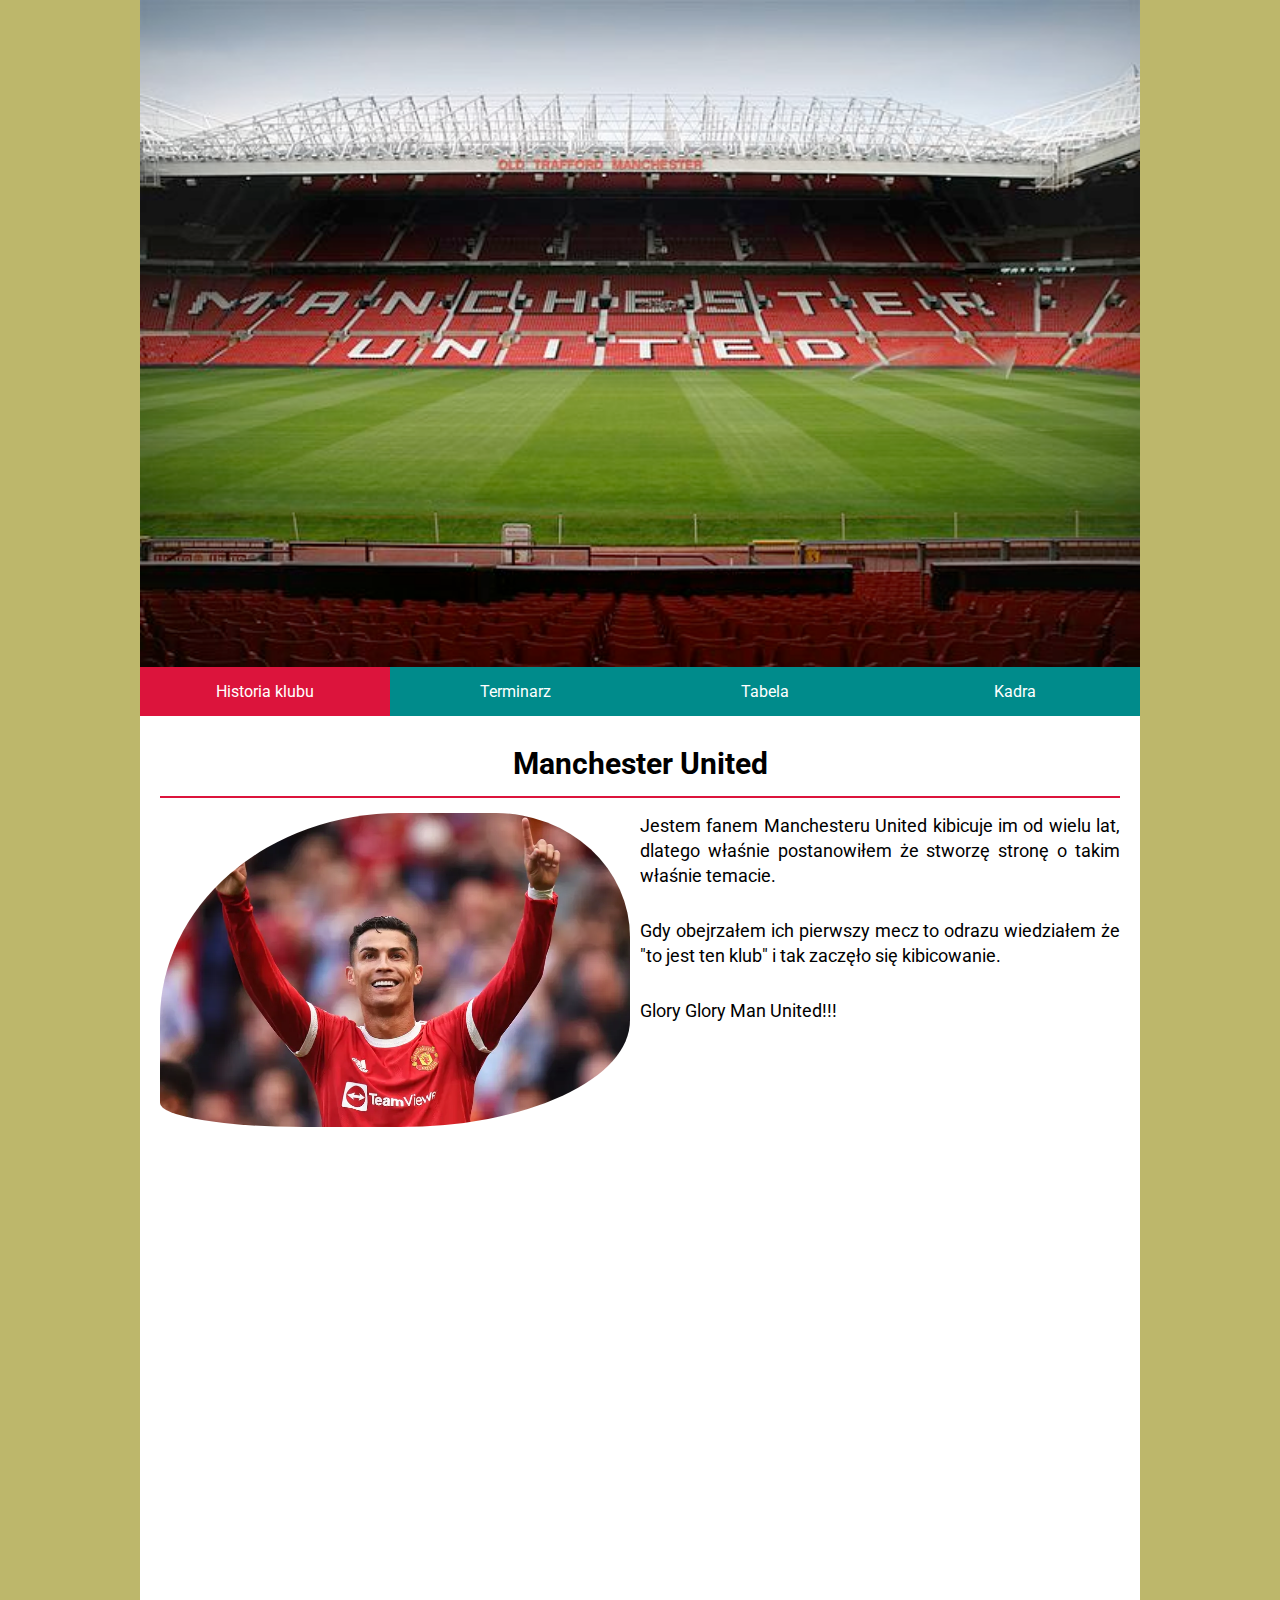
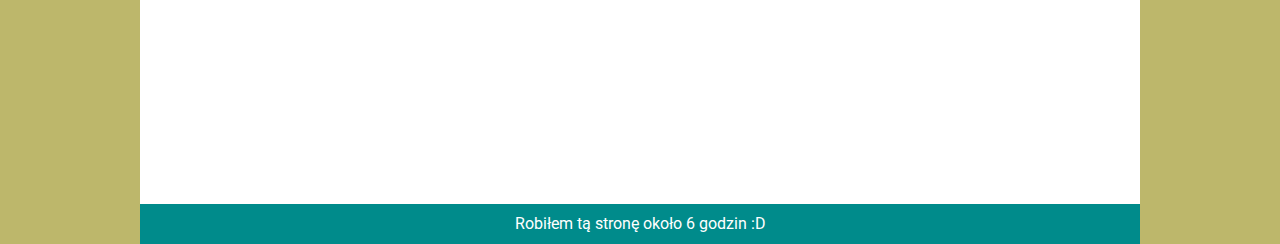
==== index.html @ 96e8a6af "praca1" ====
<!DOCTYPE html>
<html lang="pl">
<head>
    <meta charset="UTF-8">
    <meta http-equiv="X-UA-Compatible" content="IE=edge">
    <meta name="viewport" content="width=device-width, initial-scale=1.0">
    <title>ManUTD</title>
    <link rel="icon" href="favicon.ico">
    <link rel="shortcut icon" href="favicon.ico">
    <link rel="stylesheet" href="style.css">
    <link rel="preconnect" href="https://fonts.googleapis.com">
    <link rel="preconnect" href="https://fonts.gstatic.com" crossorigin>
    <link href="https://fonts.googleapis.com/css2?family=Roboto:ital,wght@1,500&display=swap" rel="stylesheet">
</head>
<body>
    <div id="wrapper"> 
        <header>
            <img src="Old_Trafford.jpg" alt="Old_Trafford"/>
        </header>
        <nav>
            <a class="menu active" href="#">Historia klubu</a><a class="menu" href="#">Terminarz</a><a class="menu" href="#">Tabela</a><a class="menu" href="#">Kadra</a>
        </nav>
        <section>
            <article>
                <h1>Manchester United</h1>
                <p><img class="left" src="ronaldo1.jpg" alt="ulubiony piłkarz" />Jestem fanem Manchesteru United kibicuje im od wielu lat, dlatego właśnie postanowiłem że stworzę stronę o takim właśnie temacie.</p>
                <p>Gdy obejrzałem ich pierwszy mecz to odrazu wiedziałem że "to jest ten klub" i tak zaczęło się kibicowanie.</p>
                <p>Glory Glory Man United!!!</p>
            
            </article>
            <iframe width="1000" height="563" src="https://www.youtube.com/embed/3uU6DkafGn8" title="YouTube video player" frameborder="0" allow="accelerometer; autoplay; clipboard-write; encrypted-media; gyroscope; picture-in-picture" allowfullscreen></iframe>

        </section>
        <footer>
            <p>Robiłem tą stronę około 6 godzin :D</p>

        </footer>
    </div>   
</body>
</html>
---- style.css ----
* {margin: 0; 
   padding: 0;
   font-family: 'Roboto', sans-serif;
   box-sizing: border-box;
}

body {background-color: darkkhaki;
}
#wrapper {
    max-width: 1000px;
    margin: 0 auto;
    background-color: white;

}
header img {
    width: 100%;
    display: block;
}

nav {
    background-color: darkcyan;
}
nav a {}
a.menu {
    display: inline-block;
    width: 25%;
    padding: 15px 30px;
    color: white;
    text-decoration: none;
    text-align: center;
}
a.menu:hover {
    background-color: crimson;
}
.active {
    background-color: crimson;
}
article {
    margin-top:30px;
    margin-bottom: 20px;
    padding: 0 20px;
}
article h1 {
    font-size: 30px;
    text-align: center;
    margin: 2 20% 20% 20%;
    padding-bottom: 15px;
    border-bottom: 2px solid crimson;
}

img.left {
    float:left;
    padding: 0px 10px 100px 0;
    width:50%;
    border-radius: 50% 30%
}

article p {
    text-align: justify;
    line-height: 25px;
    font-size: 18px;
    padding: 15px 0;

}
iframe {
    width: 100%;
}

footer {
    
    height: 40px;
    background-color: darkcyan;
    color: white;
    line-height: 40px;
    text-align: center;
    margin-top: 10px;
}
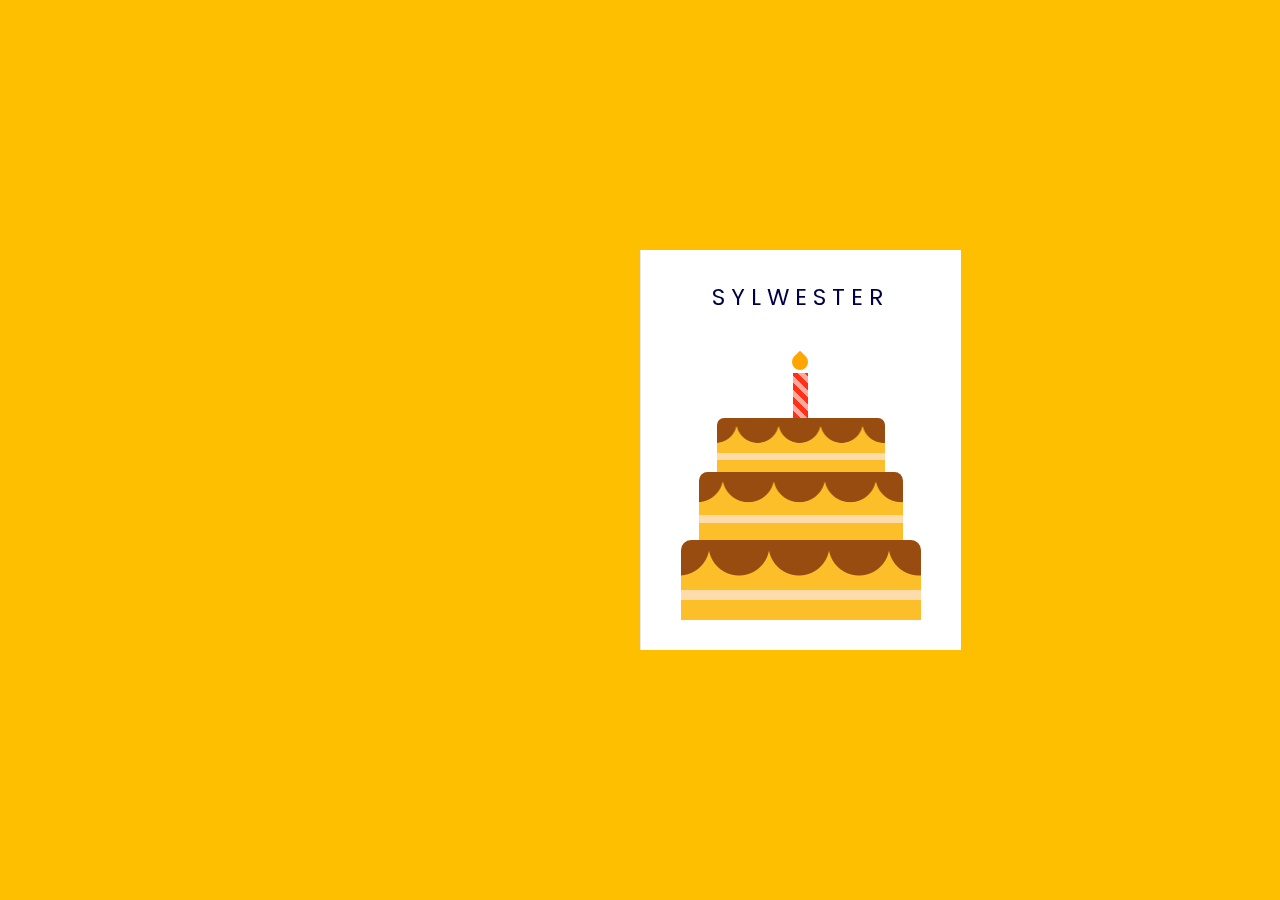
==== commit d3279564: "ZAPROSZENIE" ====
--- a/index.html
+++ b/index.html
@@ -1,40 +1,34 @@
 <!DOCTYPE html>
-<html lang="pl">
-<head>
-    <meta charset="UTF-8">
-    <meta http-equiv="X-UA-Compatible" content="IE=edge">
-    <meta name="viewport" content="width=device-width, initial-scale=1.0">
-    <title>ManUTD</title>
-    <link rel="icon" href="favicon.ico">
-    <link rel="shortcut icon" href="favicon.ico">
-    <link rel="stylesheet" href="style.css">
-    <link rel="preconnect" href="https://fonts.googleapis.com">
-    <link rel="preconnect" href="https://fonts.gstatic.com" crossorigin>
-    <link href="https://fonts.googleapis.com/css2?family=Roboto:ital,wght@1,500&display=swap" rel="stylesheet">
-</head>
-<body>
-    <div id="wrapper"> 
-        <header>
-            <img src="Old_Trafford.jpg" alt="Old_Trafford"/>
-        </header>
-        <nav>
-            <a class="menu active" href="#">Historia klubu</a><a class="menu" href="#">Terminarz</a><a class="menu" href="#">Tabela</a><a class="menu" href="#">Kadra</a>
-        </nav>
-        <section>
-            <article>
-                <h1>Manchester United</h1>
-                <p><img class="left" src="ronaldo1.jpg" alt="ulubiony piłkarz" />Jestem fanem Manchesteru United kibicuje im od wielu lat, dlatego właśnie postanowiłem że stworzę stronę o takim właśnie temacie.</p>
-                <p>Gdy obejrzałem ich pierwszy mecz to odrazu wiedziałem że "to jest ten klub" i tak zaczęło się kibicowanie.</p>
-                <p>Glory Glory Man United!!!</p>
-            
-            </article>
-            <iframe width="1000" height="563" src="https://www.youtube.com/embed/3uU6DkafGn8" title="YouTube video player" frameborder="0" allow="accelerometer; autoplay; clipboard-write; encrypted-media; gyroscope; picture-in-picture" allowfullscreen></iframe>
-
-        </section>
-        <footer>
-            <p>Robiłem tą stronę około 6 godzin :D</p>
-
-        </footer>
-    </div>   
-</body>
+<html lang="en">
+  <head>
+    <meta name="viewport" content="width=device-width, initial-scale=1.0" />
+    <title>ZAPROSZENIE</title>
+    <!-- Google Font-->
+    <link
+      href="https://fonts.googleapis.com/css2?family=Poppins&display=swap"
+      rel="stylesheet"
+    />
+    <!-- Stylesheet -->
+    <link rel="stylesheet" href="style.css" />
+  </head>
+  <body>
+    <div class="card">
+      <div class="outside">
+        <div class="front">
+          <p>SYLWESTER</p>
+          <div class="cake">
+            <div class="top-layer"></div>
+            <div class="middle-layer"></div>
+            <div class="bottom-layer"></div>
+            <div class="candle"></div>
+          </div>
+        </div>
+        <div class="back"></div>
+      </div>
+      <div class="inside">
+        <p>Witaj Tomku chciałbym zaprosić cię na imprezę z okazji Nowego Roku, odbędzie się ona u mnie w domu, zaczyna się o godzinie 20:00</p>
+        <h1>&#127873;</h1>
+      </div>
+    </div>
+  </body>
 </html>--- a/style.css
+++ b/style.css
@@ -1,77 +1,141 @@
-* {margin: 0; 
-   padding: 0;
-   font-family: 'Roboto', sans-serif;
-   box-sizing: border-box;
+* {
+  padding: 0;
+  margin: 0;
+  box-sizing: border-box;
+  font-family: "Poppins", sans-serif;
 }
-
-body {background-color: darkkhaki;
+body {
+  background-color: #fdbf00;
 }
-#wrapper {
-    max-width: 1000px;
-    margin: 0 auto;
-    background-color: white;
-
+.card {
+  width: 640px;
+  height: 400px;
+  position: absolute;
+  margin: auto;
+  left: 0;
+  right: 0;
+  top: 0;
+  bottom: 0;
+  -webkit-perspective: 1200px;
+  perspective: 1200px;
+  transition: 1s;
 }
-header img {
-    width: 100%;
-    display: block;
+.card:hover {
+  transform: rotate(-5deg);
 }
-
-nav {
-    background-color: darkcyan;
+.card:hover .outside {
+  transform: rotateY(-130deg);
 }
-nav a {}
-a.menu {
-    display: inline-block;
-    width: 25%;
-    padding: 15px 30px;
-    color: white;
-    text-decoration: none;
-    text-align: center;
+.outside,
+.inside {
+  height: 100%;
+  width: 50%;
+  position: absolute;
+  left: 50.1%;
 }
-a.menu:hover {
-    background-color: crimson;
+.inside {
+  background: linear-gradient(to right, #e7e7e7, #ffffff 30%);
+  line-height: 3;
+  padding: 0 20px;
+  text-align: center;
+  display: flex;
+  flex-direction: column;
+  justify-content: space-around;
+  align-items: center;
+  left: 50%;
 }
-.active {
-    background-color: crimson;
+.outside {
+  -webkit-transform-style: preserve-3d;
+  transform-style: preserve-3d;
+  z-index: 1;
+  transform-origin: left;
+  transition: 2s;
+  cursor: pointer;
 }
-article {
-    margin-top:30px;
-    margin-bottom: 20px;
-    padding: 0 20px;
+.front,
+.back {
+  height: 100%;
+  width: 100%;
+  position: absolute;
+  -webkit-backface-visibility: hidden;
+  backface-visibility: hidden;
+  transform: rotateX(0deg);
 }
-article h1 {
-    font-size: 30px;
-    text-align: center;
-    margin: 2 20% 20% 20%;
-    padding-bottom: 15px;
-    border-bottom: 2px solid crimson;
+.front {
+  background-color: #ffffff;
 }
-
-img.left {
-    float:left;
-    padding: 0px 10px 100px 0;
-    width:50%;
-    border-radius: 50% 30%
+.back {
+  transform: rotateY(180deg);
+  background: linear-gradient(to left, #e7e7e7, #ffffff 30%);
 }
-
-article p {
-    text-align: justify;
-    line-height: 25px;
-    font-size: 18px;
-    padding: 15px 0;
-
+.cake {
+  width: 100%;
+  position: absolute;
+  bottom: 30px;
 }
-iframe {
-    width: 100%;
+.top-layer,
+.middle-layer,
+.bottom-layer {
+  height: 80px;
+  width: 240px;
+  background-repeat: repeat;
+  background-size: 60px 100px;
+  background-position: 28px 0;
+  background-image: linear-gradient(
+      transparent 50px,
+      #fedbab 50px,
+      #fedbab 60px,
+      transparent 60px
+    ),
+    radial-gradient(circle at 30px 5px, #994c10 30px, #fcbf29 31px);
+  border-radius: 10px 10px 0 0;
+  position: relative;
+  margin: auto;
 }
-
-footer {
-    
-    height: 40px;
-    background-color: darkcyan;
-    color: white;
-    line-height: 40px;
-    text-align: center;
-    margin-top: 10px;
+.middle-layer {
+  transform: scale(0.85);
+  top: 6px;
+}
+.top-layer {
+  transform: scale(0.7);
+  top: 26px;
+}
+.candle {
+  height: 45px;
+  width: 15px;
+  background: repeating-linear-gradient(
+    45deg,
+    #fd3018 0,
+    #fd3018 5px,
+    #ffa89e 5px,
+    #ffa89e 10px
+  );
+  position: absolute;
+  margin: auto;
+  left: 0;
+  right: 0;
+  bottom: 202px;
+}
+.candle:before {
+  content: "";
+  position: absolute;
+  height: 16px;
+  width: 16px;
+  background-color: #ffa500;
+  border-radius: 0 50% 50% 50%;
+  bottom: 48px;
+  transform: rotate(45deg);
+  left: -1px;
+}
+.outside p {
+  font-size: 23px;
+  text-transform: uppercase;
+  margin-top: 30px;
+  text-align: center;
+  letter-spacing: 6px;
+  color: #000046;
+}
+.inside h1 {
+  font-size: 120px;
+  line-height: 120px;
 }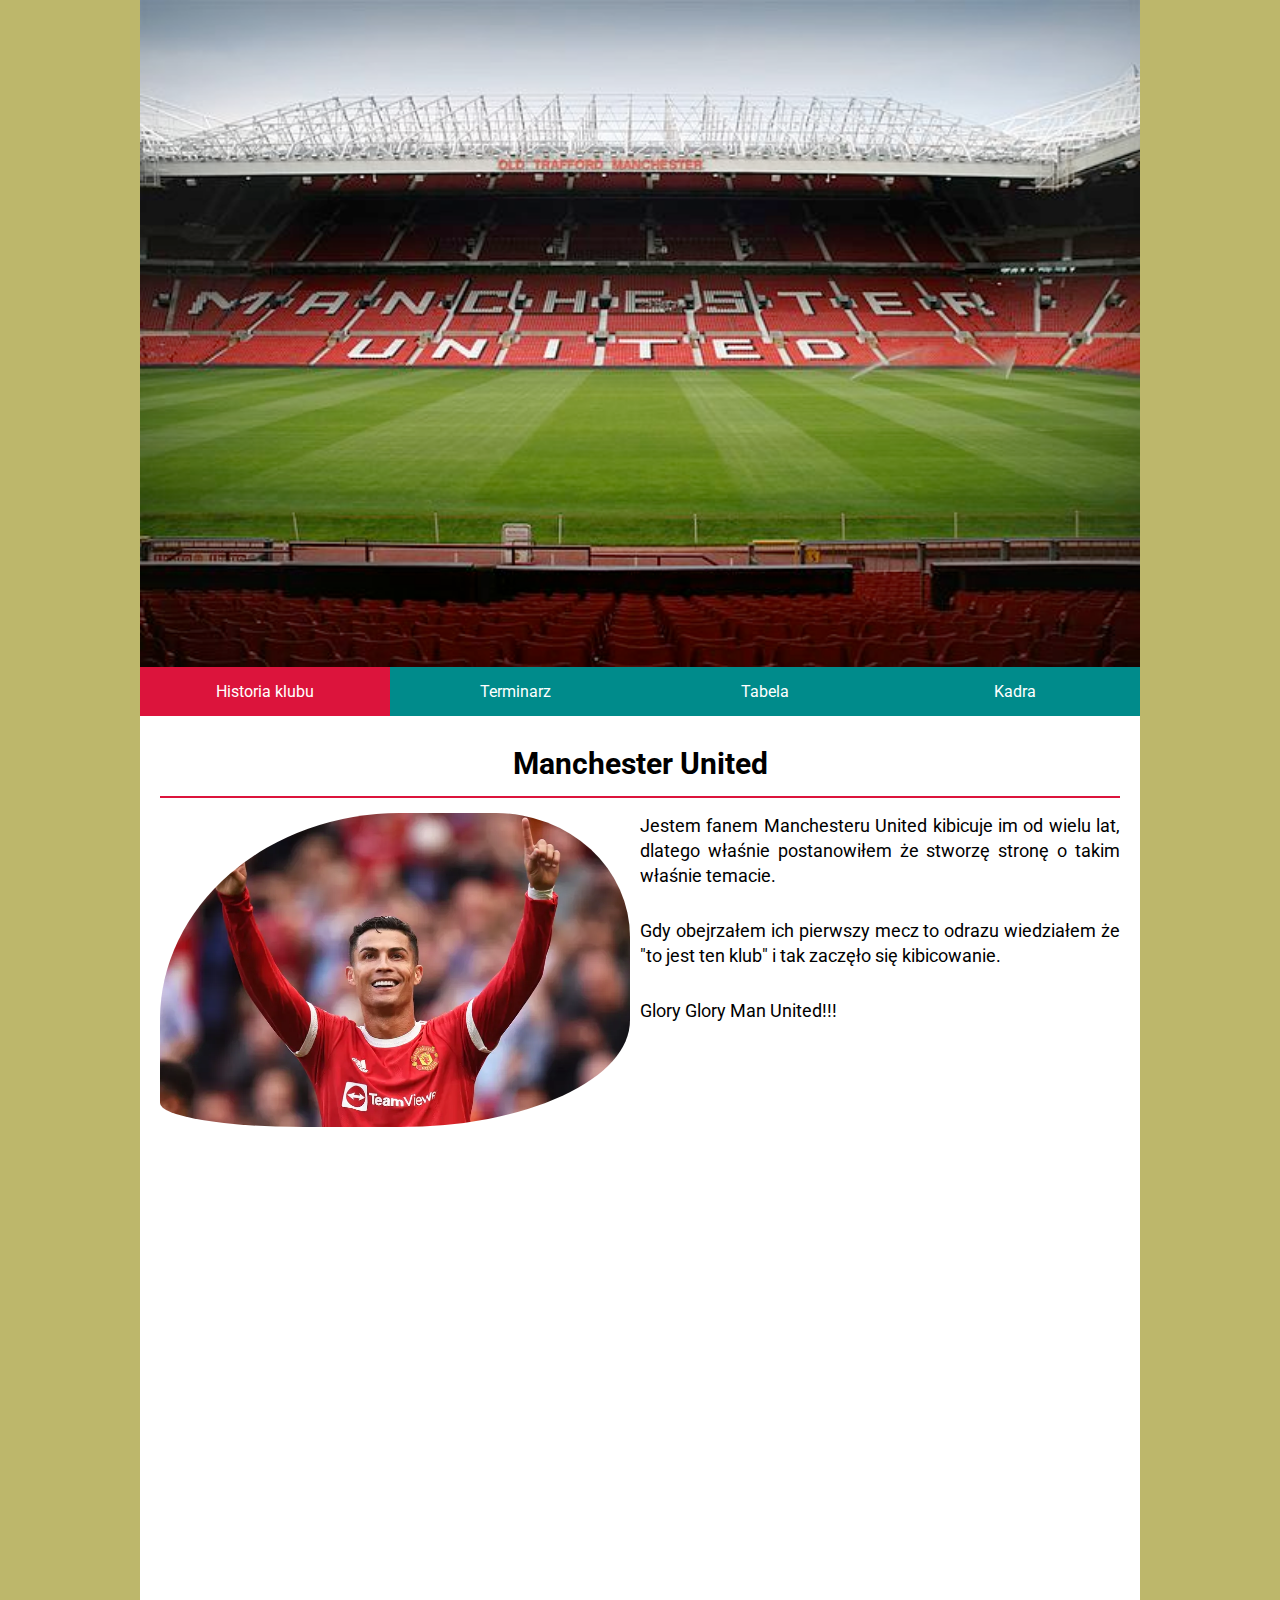
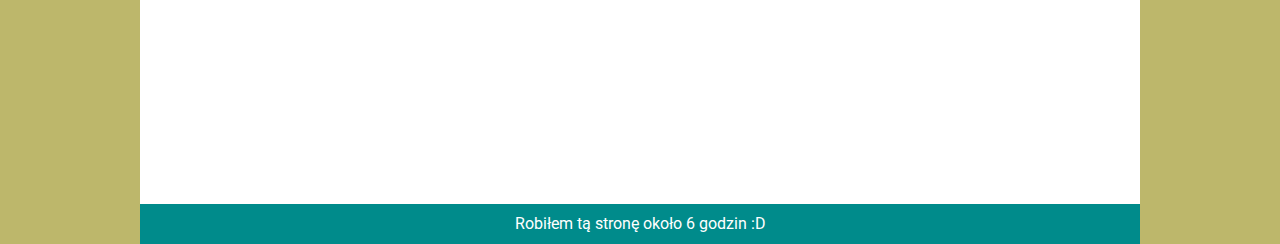
==== commit 0bc51f72: "Add files via upload" ====
--- a/index.html
+++ b/index.html
@@ -1,34 +1,40 @@
 <!DOCTYPE html>
-<html lang="en">
-  <head>
-    <meta name="viewport" content="width=device-width, initial-scale=1.0" />
-    <title>ZAPROSZENIE</title>
-    <!-- Google Font-->
-    <link
-      href="https://fonts.googleapis.com/css2?family=Poppins&display=swap"
-      rel="stylesheet"
-    />
-    <!-- Stylesheet -->
-    <link rel="stylesheet" href="style.css" />
-  </head>
-  <body>
-    <div class="card">
-      <div class="outside">
-        <div class="front">
-          <p>SYLWESTER</p>
-          <div class="cake">
-            <div class="top-layer"></div>
-            <div class="middle-layer"></div>
-            <div class="bottom-layer"></div>
-            <div class="candle"></div>
-          </div>
-        </div>
-        <div class="back"></div>
-      </div>
-      <div class="inside">
-        <p>Witaj Tomku chciałbym zaprosić cię na imprezę z okazji Nowego Roku, odbędzie się ona u mnie w domu, zaczyna się o godzinie 20:00</p>
-        <h1>&#127873;</h1>
-      </div>
-    </div>
-  </body>
+<html lang="pl">
+<head>
+    <meta charset="UTF-8">
+    <meta http-equiv="X-UA-Compatible" content="IE=edge">
+    <meta name="viewport" content="width=device-width, initial-scale=1.0">
+    <title>ManUTD</title>
+    <link rel="icon" href="favicon.ico">
+    <link rel="shortcut icon" href="favicon.ico">
+    <link rel="stylesheet" href="style.css">
+    <link rel="preconnect" href="https://fonts.googleapis.com">
+    <link rel="preconnect" href="https://fonts.gstatic.com" crossorigin>
+    <link href="https://fonts.googleapis.com/css2?family=Roboto:ital,wght@1,500&display=swap" rel="stylesheet">
+</head>
+<body>
+    <div id="wrapper"> 
+        <header>
+            <img src="Old_Trafford.jpg" alt="Old_Trafford"/>
+        </header>
+        <nav>
+            <a class="menu active" href="#">Historia klubu</a><a class="menu" href="#">Terminarz</a><a class="menu" href="#">Tabela</a><a class="menu" href="#">Kadra</a>
+        </nav>
+        <section>
+            <article>
+                <h1>Manchester United</h1>
+                <p><img class="left" src="ronaldo1.jpg" alt="ulubiony piłkarz" />Jestem fanem Manchesteru United kibicuje im od wielu lat, dlatego właśnie postanowiłem że stworzę stronę o takim właśnie temacie.</p>
+                <p>Gdy obejrzałem ich pierwszy mecz to odrazu wiedziałem że "to jest ten klub" i tak zaczęło się kibicowanie.</p>
+                <p>Glory Glory Man United!!!</p>
+            
+            </article>
+            <iframe width="1000" height="563" src="https://www.youtube.com/embed/3uU6DkafGn8" title="YouTube video player" frameborder="0" allow="accelerometer; autoplay; clipboard-write; encrypted-media; gyroscope; picture-in-picture" allowfullscreen></iframe>
+
+        </section>
+        <footer>
+            <p>Robiłem tą stronę około 6 godzin :D</p>
+
+        </footer>
+    </div>   
+</body>
 </html>--- a/style.css
+++ b/style.css
@@ -1,141 +1,77 @@
-* {
-  padding: 0;
-  margin: 0;
-  box-sizing: border-box;
-  font-family: "Poppins", sans-serif;
+* {margin: 0; 
+   padding: 0;
+   font-family: 'Roboto', sans-serif;
+   box-sizing: border-box;
 }
-body {
-  background-color: #fdbf00;
+
+body {background-color: darkkhaki;
 }
-.card {
-  width: 640px;
-  height: 400px;
-  position: absolute;
-  margin: auto;
-  left: 0;
-  right: 0;
-  top: 0;
-  bottom: 0;
-  -webkit-perspective: 1200px;
-  perspective: 1200px;
-  transition: 1s;
+#wrapper {
+    max-width: 1000px;
+    margin: 0 auto;
+    background-color: white;
+
 }
-.card:hover {
-  transform: rotate(-5deg);
+header img {
+    width: 100%;
+    display: block;
 }
-.card:hover .outside {
-  transform: rotateY(-130deg);
+
+nav {
+    background-color: darkcyan;
 }
-.outside,
-.inside {
-  height: 100%;
-  width: 50%;
-  position: absolute;
-  left: 50.1%;
+nav a {}
+a.menu {
+    display: inline-block;
+    width: 25%;
+    padding: 15px 30px;
+    color: white;
+    text-decoration: none;
+    text-align: center;
 }
-.inside {
-  background: linear-gradient(to right, #e7e7e7, #ffffff 30%);
-  line-height: 3;
-  padding: 0 20px;
-  text-align: center;
-  display: flex;
-  flex-direction: column;
-  justify-content: space-around;
-  align-items: center;
-  left: 50%;
+a.menu:hover {
+    background-color: crimson;
 }
-.outside {
-  -webkit-transform-style: preserve-3d;
-  transform-style: preserve-3d;
-  z-index: 1;
-  transform-origin: left;
-  transition: 2s;
-  cursor: pointer;
+.active {
+    background-color: crimson;
 }
-.front,
-.back {
-  height: 100%;
-  width: 100%;
-  position: absolute;
-  -webkit-backface-visibility: hidden;
-  backface-visibility: hidden;
-  transform: rotateX(0deg);
+article {
+    margin-top:30px;
+    margin-bottom: 20px;
+    padding: 0 20px;
 }
-.front {
-  background-color: #ffffff;
+article h1 {
+    font-size: 30px;
+    text-align: center;
+    margin: 2 20% 20% 20%;
+    padding-bottom: 15px;
+    border-bottom: 2px solid crimson;
 }
-.back {
-  transform: rotateY(180deg);
-  background: linear-gradient(to left, #e7e7e7, #ffffff 30%);
+
+img.left {
+    float:left;
+    padding: 0px 10px 100px 0;
+    width:50%;
+    border-radius: 50% 30%
 }
-.cake {
-  width: 100%;
-  position: absolute;
-  bottom: 30px;
+
+article p {
+    text-align: justify;
+    line-height: 25px;
+    font-size: 18px;
+    padding: 15px 0;
+
 }
-.top-layer,
-.middle-layer,
-.bottom-layer {
-  height: 80px;
-  width: 240px;
-  background-repeat: repeat;
-  background-size: 60px 100px;
-  background-position: 28px 0;
-  background-image: linear-gradient(
-      transparent 50px,
-      #fedbab 50px,
-      #fedbab 60px,
-      transparent 60px
-    ),
-    radial-gradient(circle at 30px 5px, #994c10 30px, #fcbf29 31px);
-  border-radius: 10px 10px 0 0;
-  position: relative;
-  margin: auto;
+iframe {
+    width: 100%;
 }
-.middle-layer {
-  transform: scale(0.85);
-  top: 6px;
-}
-.top-layer {
-  transform: scale(0.7);
-  top: 26px;
-}
-.candle {
-  height: 45px;
-  width: 15px;
-  background: repeating-linear-gradient(
-    45deg,
-    #fd3018 0,
-    #fd3018 5px,
-    #ffa89e 5px,
-    #ffa89e 10px
-  );
-  position: absolute;
-  margin: auto;
-  left: 0;
-  right: 0;
-  bottom: 202px;
-}
-.candle:before {
-  content: "";
-  position: absolute;
-  height: 16px;
-  width: 16px;
-  background-color: #ffa500;
-  border-radius: 0 50% 50% 50%;
-  bottom: 48px;
-  transform: rotate(45deg);
-  left: -1px;
-}
-.outside p {
-  font-size: 23px;
-  text-transform: uppercase;
-  margin-top: 30px;
-  text-align: center;
-  letter-spacing: 6px;
-  color: #000046;
-}
-.inside h1 {
-  font-size: 120px;
-  line-height: 120px;
+
+footer {
+    
+    height: 40px;
+    background-color: darkcyan;
+    color: white;
+    line-height: 40px;
+    text-align: center;
+    margin-top: 10px;
 }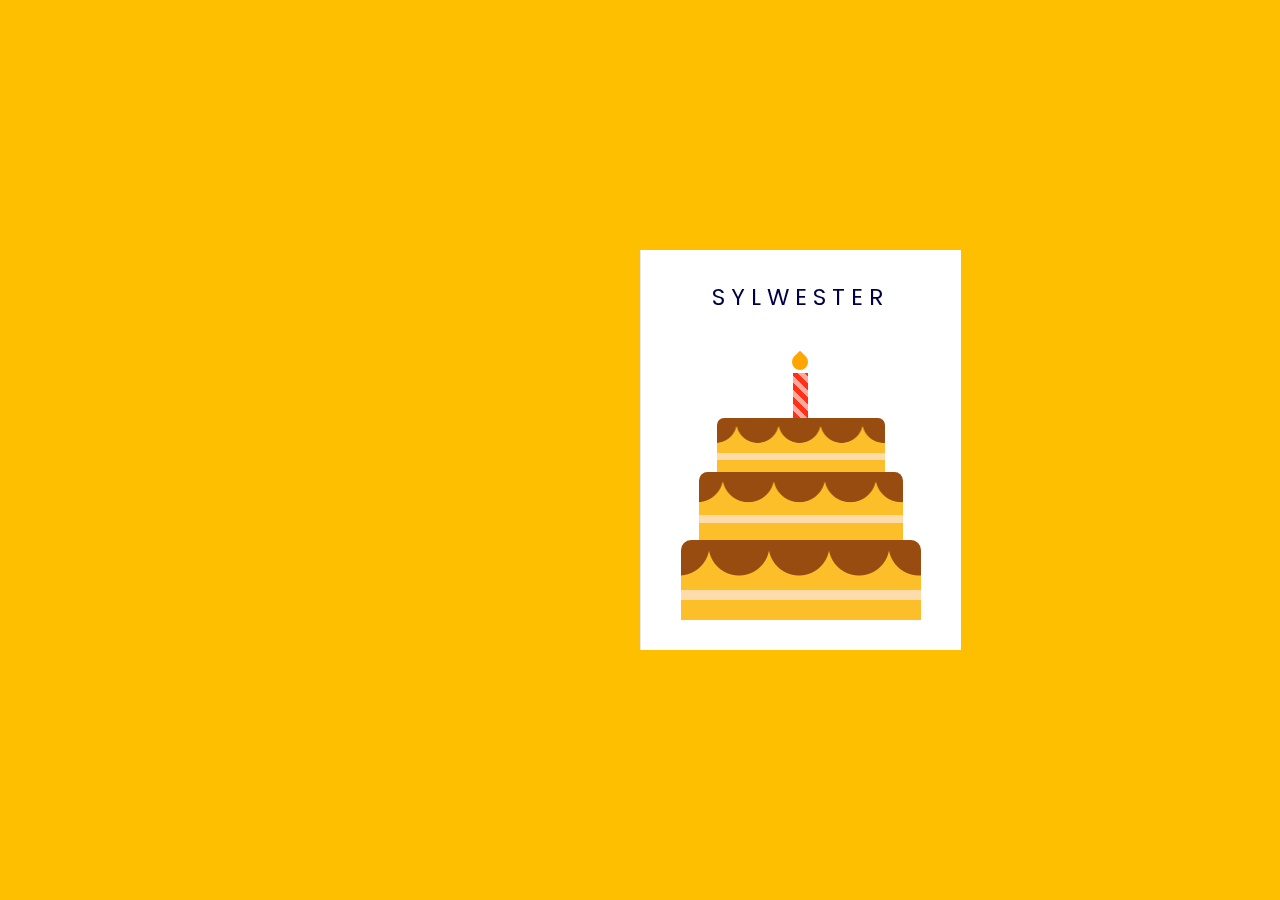
==== commit 7169d957: "Add files via upload" ====
--- a/index.html
+++ b/index.html
@@ -1,40 +1,34 @@
 <!DOCTYPE html>
-<html lang="pl">
-<head>
-    <meta charset="UTF-8">
-    <meta http-equiv="X-UA-Compatible" content="IE=edge">
-    <meta name="viewport" content="width=device-width, initial-scale=1.0">
-    <title>ManUTD</title>
-    <link rel="icon" href="favicon.ico">
-    <link rel="shortcut icon" href="favicon.ico">
-    <link rel="stylesheet" href="style.css">
-    <link rel="preconnect" href="https://fonts.googleapis.com">
-    <link rel="preconnect" href="https://fonts.gstatic.com" crossorigin>
-    <link href="https://fonts.googleapis.com/css2?family=Roboto:ital,wght@1,500&display=swap" rel="stylesheet">
-</head>
-<body>
-    <div id="wrapper"> 
-        <header>
-            <img src="Old_Trafford.jpg" alt="Old_Trafford"/>
-        </header>
-        <nav>
-            <a class="menu active" href="#">Historia klubu</a><a class="menu" href="#">Terminarz</a><a class="menu" href="#">Tabela</a><a class="menu" href="#">Kadra</a>
-        </nav>
-        <section>
-            <article>
-                <h1>Manchester United</h1>
-                <p><img class="left" src="ronaldo1.jpg" alt="ulubiony piłkarz" />Jestem fanem Manchesteru United kibicuje im od wielu lat, dlatego właśnie postanowiłem że stworzę stronę o takim właśnie temacie.</p>
-                <p>Gdy obejrzałem ich pierwszy mecz to odrazu wiedziałem że "to jest ten klub" i tak zaczęło się kibicowanie.</p>
-                <p>Glory Glory Man United!!!</p>
-            
-            </article>
-            <iframe width="1000" height="563" src="https://www.youtube.com/embed/3uU6DkafGn8" title="YouTube video player" frameborder="0" allow="accelerometer; autoplay; clipboard-write; encrypted-media; gyroscope; picture-in-picture" allowfullscreen></iframe>
-
-        </section>
-        <footer>
-            <p>Robiłem tą stronę około 6 godzin :D</p>
-
-        </footer>
-    </div>   
-</body>
+<html lang="en">
+  <head>
+    <meta name="viewport" content="width=device-width, initial-scale=1.0" />
+    <title>ZAPROSZENIE</title>
+    <!-- Google Font-->
+    <link
+      href="https://fonts.googleapis.com/css2?family=Poppins&display=swap"
+      rel="stylesheet"
+    />
+    <!-- Stylesheet -->
+    <link rel="stylesheet" href="style.css" />
+  </head>
+  <body>
+    <div class="card">
+      <div class="outside">
+        <div class="front">
+          <p>SYLWESTER</p>
+          <div class="cake">
+            <div class="top-layer"></div>
+            <div class="middle-layer"></div>
+            <div class="bottom-layer"></div>
+            <div class="candle"></div>
+          </div>
+        </div>
+        <div class="back"></div>
+      </div>
+      <div class="inside">
+        <p>Witaj Tomku chciałbym zaprosić cię na imprezę z okazji Nowego Roku, odbędzie się ona u mnie w domu, zaczyna się o godzinie 20:00</p>
+        <h1>&#127873;</h1>
+      </div>
+    </div>
+  </body>
 </html>--- a/style.css
+++ b/style.css
@@ -1,77 +1,141 @@
-* {margin: 0; 
-   padding: 0;
-   font-family: 'Roboto', sans-serif;
-   box-sizing: border-box;
+* {
+  padding: 0;
+  margin: 0;
+  box-sizing: border-box;
+  font-family: "Poppins", sans-serif;
 }
-
-body {background-color: darkkhaki;
+body {
+  background-color: #fdbf00;
 }
-#wrapper {
-    max-width: 1000px;
-    margin: 0 auto;
-    background-color: white;
-
+.card {
+  width: 640px;
+  height: 400px;
+  position: absolute;
+  margin: auto;
+  left: 0;
+  right: 0;
+  top: 0;
+  bottom: 0;
+  -webkit-perspective: 1200px;
+  perspective: 1200px;
+  transition: 1s;
 }
-header img {
-    width: 100%;
-    display: block;
+.card:hover {
+  transform: rotate(-5deg);
 }
-
-nav {
-    background-color: darkcyan;
+.card:hover .outside {
+  transform: rotateY(-130deg);
 }
-nav a {}
-a.menu {
-    display: inline-block;
-    width: 25%;
-    padding: 15px 30px;
-    color: white;
-    text-decoration: none;
-    text-align: center;
+.outside,
+.inside {
+  height: 100%;
+  width: 50%;
+  position: absolute;
+  left: 50.1%;
 }
-a.menu:hover {
-    background-color: crimson;
+.inside {
+  background: linear-gradient(to right, #e7e7e7, #ffffff 30%);
+  line-height: 3;
+  padding: 0 20px;
+  text-align: center;
+  display: flex;
+  flex-direction: column;
+  justify-content: space-around;
+  align-items: center;
+  left: 50%;
 }
-.active {
-    background-color: crimson;
+.outside {
+  -webkit-transform-style: preserve-3d;
+  transform-style: preserve-3d;
+  z-index: 1;
+  transform-origin: left;
+  transition: 2s;
+  cursor: pointer;
 }
-article {
-    margin-top:30px;
-    margin-bottom: 20px;
-    padding: 0 20px;
+.front,
+.back {
+  height: 100%;
+  width: 100%;
+  position: absolute;
+  -webkit-backface-visibility: hidden;
+  backface-visibility: hidden;
+  transform: rotateX(0deg);
 }
-article h1 {
-    font-size: 30px;
-    text-align: center;
-    margin: 2 20% 20% 20%;
-    padding-bottom: 15px;
-    border-bottom: 2px solid crimson;
+.front {
+  background-color: #ffffff;
 }
-
-img.left {
-    float:left;
-    padding: 0px 10px 100px 0;
-    width:50%;
-    border-radius: 50% 30%
+.back {
+  transform: rotateY(180deg);
+  background: linear-gradient(to left, #e7e7e7, #ffffff 30%);
 }
-
-article p {
-    text-align: justify;
-    line-height: 25px;
-    font-size: 18px;
-    padding: 15px 0;
-
+.cake {
+  width: 100%;
+  position: absolute;
+  bottom: 30px;
 }
-iframe {
-    width: 100%;
+.top-layer,
+.middle-layer,
+.bottom-layer {
+  height: 80px;
+  width: 240px;
+  background-repeat: repeat;
+  background-size: 60px 100px;
+  background-position: 28px 0;
+  background-image: linear-gradient(
+      transparent 50px,
+      #fedbab 50px,
+      #fedbab 60px,
+      transparent 60px
+    ),
+    radial-gradient(circle at 30px 5px, #994c10 30px, #fcbf29 31px);
+  border-radius: 10px 10px 0 0;
+  position: relative;
+  margin: auto;
 }
-
-footer {
-    
-    height: 40px;
-    background-color: darkcyan;
-    color: white;
-    line-height: 40px;
-    text-align: center;
-    margin-top: 10px;
+.middle-layer {
+  transform: scale(0.85);
+  top: 6px;
+}
+.top-layer {
+  transform: scale(0.7);
+  top: 26px;
+}
+.candle {
+  height: 45px;
+  width: 15px;
+  background: repeating-linear-gradient(
+    45deg,
+    #fd3018 0,
+    #fd3018 5px,
+    #ffa89e 5px,
+    #ffa89e 10px
+  );
+  position: absolute;
+  margin: auto;
+  left: 0;
+  right: 0;
+  bottom: 202px;
+}
+.candle:before {
+  content: "";
+  position: absolute;
+  height: 16px;
+  width: 16px;
+  background-color: #ffa500;
+  border-radius: 0 50% 50% 50%;
+  bottom: 48px;
+  transform: rotate(45deg);
+  left: -1px;
+}
+.outside p {
+  font-size: 23px;
+  text-transform: uppercase;
+  margin-top: 30px;
+  text-align: center;
+  letter-spacing: 6px;
+  color: #000046;
+}
+.inside h1 {
+  font-size: 120px;
+  line-height: 120px;
 }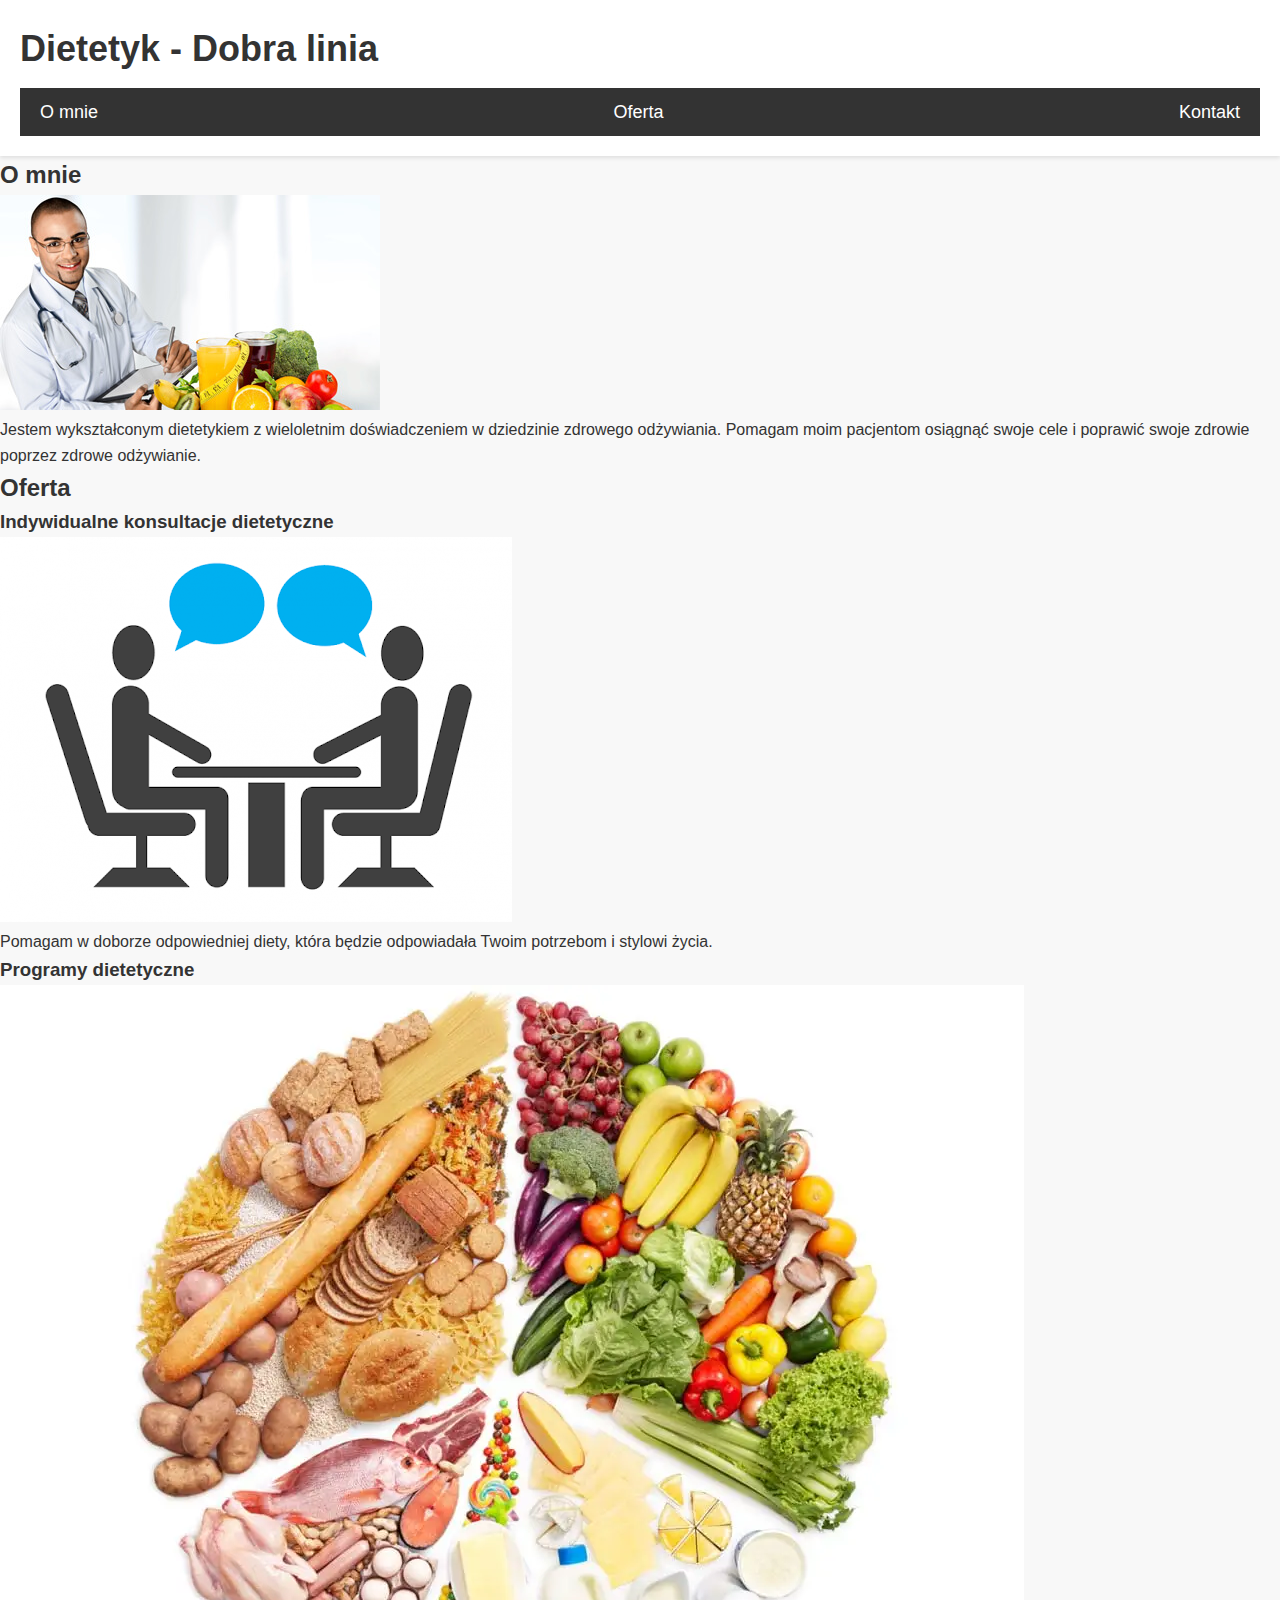
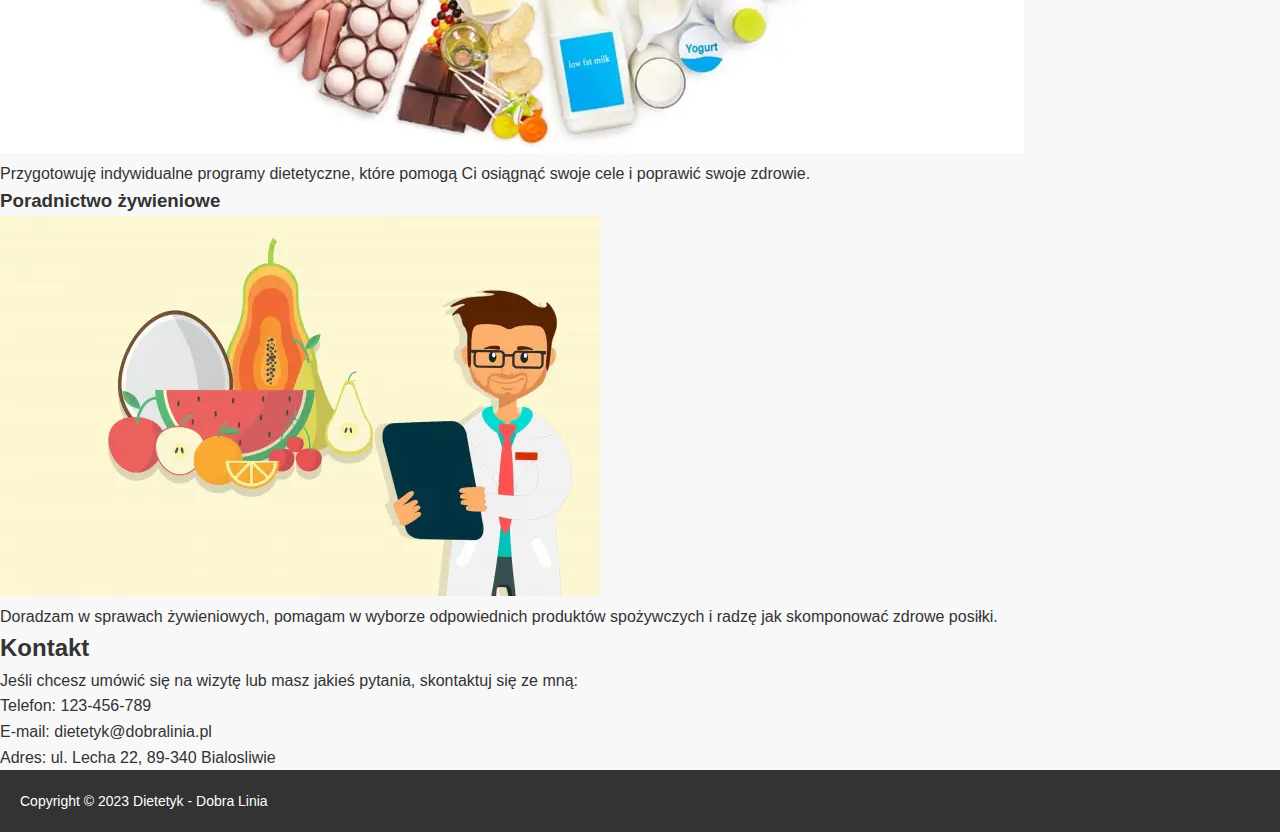
==== commit 5a992a6a: "Add files via upload" ====
--- a/index.html
+++ b/index.html
@@ -1,34 +1,59 @@
+
+
 <!DOCTYPE html>
-<html lang="en">
-  <head>
-    <meta name="viewport" content="width=device-width, initial-scale=1.0" />
-    <title>ZAPROSZENIE</title>
-    <!-- Google Font-->
-    <link
-      href="https://fonts.googleapis.com/css2?family=Poppins&display=swap"
-      rel="stylesheet"
-    />
-    <!-- Stylesheet -->
-    <link rel="stylesheet" href="style.css" />
-  </head>
-  <body>
-    <div class="card">
-      <div class="outside">
-        <div class="front">
-          <p>SYLWESTER</p>
-          <div class="cake">
-            <div class="top-layer"></div>
-            <div class="middle-layer"></div>
-            <div class="bottom-layer"></div>
-            <div class="candle"></div>
-          </div>
-        </div>
-        <div class="back"></div>
-      </div>
-      <div class="inside">
-        <p>Witaj Tomku chciałbym zaprosić cię na imprezę z okazji Nowego Roku, odbędzie się ona u mnie w domu, zaczyna się o godzinie 20:00</p>
-        <h1>&#127873;</h1>
-      </div>
-    </div>
-  </body>
-</html>+<html>
+<head>
+	<title>Dietetyk - Dobra linia</title>
+	<meta charset="UTF-8">
+	<meta name="viewport" content="width=device-width, initial-scale=1.0">
+	<link rel="stylesheet" type="text/css" href="style.css">
+</head>
+<body>
+	<header>
+		<h1>Dietetyk - Dobra linia</h1>
+		<nav>
+			<ul>
+				<li><a href="#about">O mnie</a></li>
+				<li><a href="#services">Oferta</a></li>
+				<li><a href="#contact">Kontakt</a></li>
+			</ul>
+		</nav>
+	</header>
+	<main>
+		<section id="about">
+			<h2>O mnie</h2>
+			<img src="dietetyk-m.jpg" alt="O mnie">
+			<p>Jestem wykształconym dietetykiem z wieloletnim doświadczeniem w dziedzinie zdrowego odżywiania. Pomagam moim pacjentom osiągnąć swoje cele i poprawić swoje zdrowie poprzez zdrowe odżywianie.</p>
+		</section>
+		<section id="services">
+			<h2>Oferta</h2>
+			<ul>
+				<li>
+					<h3>Indywidualne konsultacje dietetyczne</h3>
+					<img src="Konsultacje2.jpeg" alt="Indywidualne konsultacje dietetyczne">
+					<p>Pomagam w doborze odpowiedniej diety, która będzie odpowiadała Twoim potrzebom i stylowi życia.</p>
+				</li>
+				<li>
+					<h3>Programy dietetyczne</h3>
+					<img src="nutrition-dietetics.jpeg" alt="Programy dietetyczne">
+					<p>Przygotowuję indywidualne programy dietetyczne, które pomogą Ci osiągnąć swoje cele i poprawić swoje zdrowie.</p>
+				</li>
+				<li>
+					<h3>Poradnictwo żywieniowe</h3>
+					<img src="zywienie.jpeg" alt="Poradnictwo żywieniowe">
+					<p>Doradzam w sprawach żywieniowych, pomagam w wyborze odpowiednich produktów spożywczych i radzę jak skomponować zdrowe posiłki.</p>
+				</li>
+			</ul>
+		</section>
+		<section id="contact">
+			<h2>Kontakt</h2>
+			<p>Jeśli chcesz umówić się na wizytę lub masz jakieś pytania, skontaktuj się ze mną:</p>
+			<ul>
+				<li>Telefon: 123-456-789</li>
+				<li>E-mail: dietetyk@dobralinia.pl</li>
+				<li>Adres: ul. Lecha 22, 89-340 Bialosliwie</li>
+			</ul>
+		</section>
+	</main>
+	<footer>
+		<p>Copyright &copy; 2023 Dietetyk - Dobra Linia--- a/style.css
+++ b/style.css
@@ -1,141 +1,146 @@
+
 * {
-  padding: 0;
-  margin: 0;
-  box-sizing: border-box;
-  font-family: "Poppins", sans-serif;
-}
-body {
-  background-color: #fdbf00;
-}
-.card {
-  width: 640px;
-  height: 400px;
-  position: absolute;
-  margin: auto;
-  left: 0;
-  right: 0;
-  top: 0;
-  bottom: 0;
-  -webkit-perspective: 1200px;
-  perspective: 1200px;
-  transition: 1s;
-}
-.card:hover {
-  transform: rotate(-5deg);
-}
-.card:hover .outside {
-  transform: rotateY(-130deg);
-}
-.outside,
-.inside {
-  height: 100%;
-  width: 50%;
-  position: absolute;
-  left: 50.1%;
-}
-.inside {
-  background: linear-gradient(to right, #e7e7e7, #ffffff 30%);
-  line-height: 3;
-  padding: 0 20px;
-  text-align: center;
-  display: flex;
-  flex-direction: column;
-  justify-content: space-around;
-  align-items: center;
-  left: 50%;
-}
-.outside {
-  -webkit-transform-style: preserve-3d;
-  transform-style: preserve-3d;
-  z-index: 1;
-  transform-origin: left;
-  transition: 2s;
-  cursor: pointer;
-}
-.front,
-.back {
-  height: 100%;
-  width: 100%;
-  position: absolute;
-  -webkit-backface-visibility: hidden;
-  backface-visibility: hidden;
-  transform: rotateX(0deg);
-}
-.front {
-  background-color: #ffffff;
-}
-.back {
-  transform: rotateY(180deg);
-  background: linear-gradient(to left, #e7e7e7, #ffffff 30%);
-}
-.cake {
-  width: 100%;
-  position: absolute;
-  bottom: 30px;
-}
-.top-layer,
-.middle-layer,
-.bottom-layer {
-  height: 80px;
-  width: 240px;
-  background-repeat: repeat;
-  background-size: 60px 100px;
-  background-position: 28px 0;
-  background-image: linear-gradient(
-      transparent 50px,
-      #fedbab 50px,
-      #fedbab 60px,
-      transparent 60px
-    ),
-    radial-gradient(circle at 30px 5px, #994c10 30px, #fcbf29 31px);
-  border-radius: 10px 10px 0 0;
-  position: relative;
-  margin: auto;
-}
-.middle-layer {
-  transform: scale(0.85);
-  top: 6px;
-}
-.top-layer {
-  transform: scale(0.7);
-  top: 26px;
-}
-.candle {
-  height: 45px;
-  width: 15px;
-  background: repeating-linear-gradient(
-    45deg,
-    #fd3018 0,
-    #fd3018 5px,
-    #ffa89e 5px,
-    #ffa89e 10px
-  );
-  position: absolute;
-  margin: auto;
-  left: 0;
-  right: 0;
-  bottom: 202px;
-}
-.candle:before {
-  content: "";
-  position: absolute;
-  height: 16px;
-  width: 16px;
-  background-color: #ffa500;
-  border-radius: 0 50% 50% 50%;
-  bottom: 48px;
-  transform: rotate(45deg);
-  left: -1px;
-}
-.outside p {
-  font-size: 23px;
-  text-transform: uppercase;
-  margin-top: 30px;
-  text-align: center;
-  letter-spacing: 6px;
-  color: #000046;
-}
-.inside h1 {
-  font-size: 120px;
-  line-height: 120px;
-}+    margin: 0;
+    padding: 0;
+    box-sizing: border-box;
+  }
+  
+  
+  html, body {
+    height: 100%;
+  }
+  
+  body {
+    font-family: 'Montserrat', sans-serif;
+    font-size: 16px;
+    color: #333;
+    line-height: 1.6;
+    background-color: #f8f8f8;
+  }
+  
+  
+  header {
+    background-color: #fff;
+    padding: 20px;
+    box-shadow: 0 2px 4px rgba(0, 0, 0, 0.1);
+  }
+  
+  header h1 {
+    font-size: 36px;
+    font-weight: 700;
+    margin-bottom: 10px;
+  }
+  
+  header p {
+    font-size: 18px;
+    font-weight: 400;
+    margin-bottom: 20px;
+  }
+  
+  
+  nav {
+    background-color: #333;
+    color: #fff;
+    padding: 10px 0;
+  }
+  
+  nav ul {
+    list-style: none;
+    margin: 0;
+    padding: 0;
+    display: flex;
+    justify-content: space-between;
+  }
+  
+  nav ul li {
+    margin: 0 10px;
+  }
+  
+  nav ul li a {
+    color: #fff;
+    text-decoration: none;
+    font-size: 18px;
+    font-weight: 400;
+    padding: 10px;
+    transition: all 0.3s ease-in-out;
+  }
+  
+  nav ul li a:hover {
+    background-color: #fff;
+    color: #333;
+    border-radius: 5px;
+  }
+  
+  
+  .about {
+    padding: 40px;
+  }
+  
+  .about h2 {
+    font-size: 28px;
+    font-weight: 700;
+    margin-bottom: 20px;
+  }
+  
+  .about p {
+    font-size: 18px;
+    font-weight: 400;
+    line-height: 1.6;
+    margin-bottom: 20px;
+  }
+  
+  .about img {
+    max-width: 100%;
+    height: auto;
+    margin-bottom: 20px;
+  }
+  
+  
+  .services {
+    padding: 40px;
+  }
+  
+  .services h2 {
+    font-size: 28px;
+    font-weight: 700;
+    margin-bottom: 20px;
+  }
+  
+  .services p {
+    font-size: 18px;
+    font-weight: 400;
+    line-height: 1.6;
+    margin-bottom: 20px;
+  }
+  
+  .services ul {
+    list-style: none;
+    margin: 0;
+    padding: 0;
+  }
+  
+  .services li {
+    margin-bottom: 10px;
+  }
+  
+  .services li:before {
+    content: '\2022';
+    color: #333;
+    display: inline-block;
+    width: 1em;
+    margin-left: -1em;
+  }
+  
+  /* Stopka */
+  footer {
+    background-color: #333;
+    color: #fff;
+    padding: 20px;
+  }
+  
+  footer p {
+    font-size: 14px;
+    font-weight: 400;
+    margin-bottom: 0;
+  }
+  